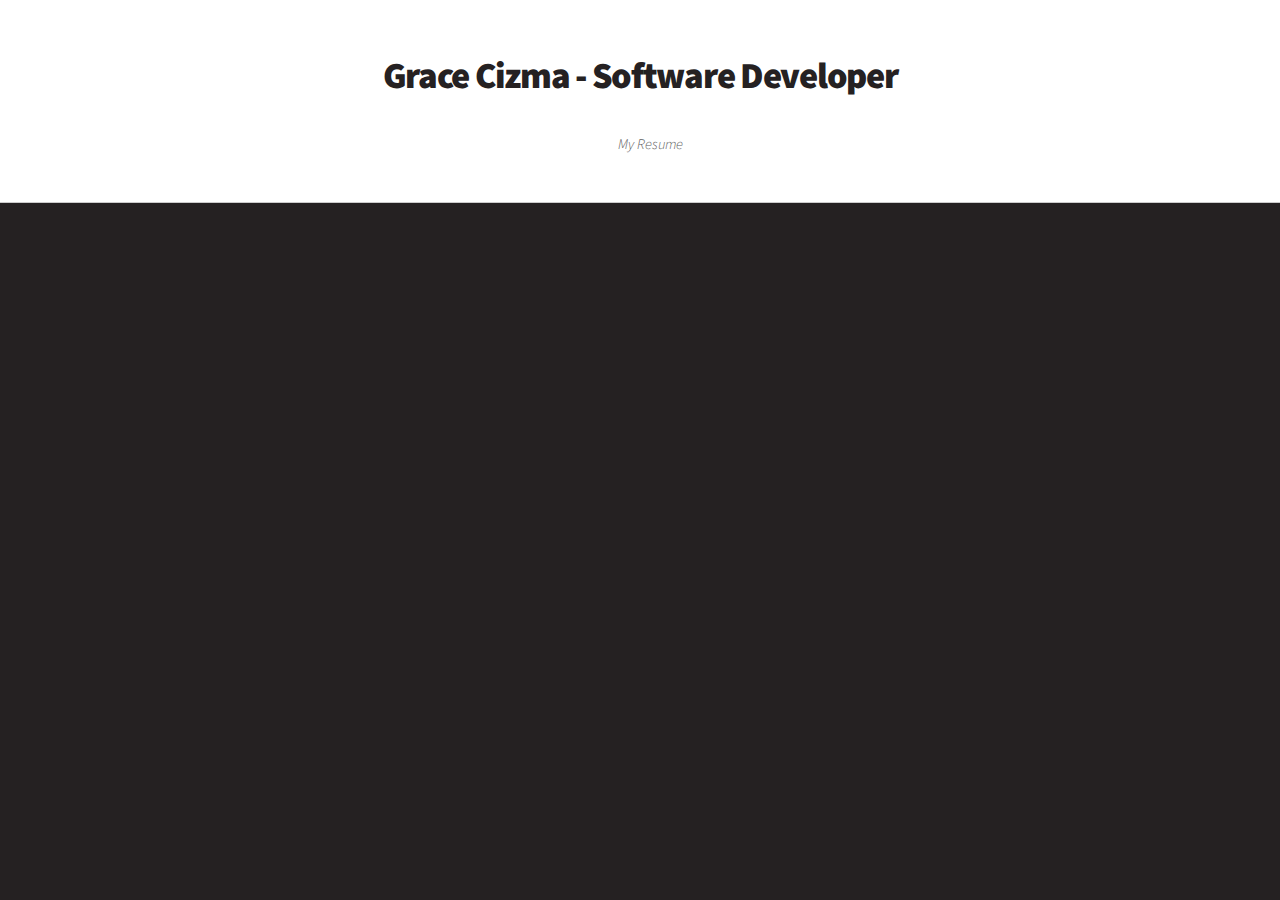
==== html/my-projects.html @ 5c489ffd "my projects page added" ====
<!DOCTYPE HTML>
<!--
	Dopetrope by HTML5 UP
	html5up.net | @ajlkn
	Free for personal and commercial use under the CCA 3.0 license (html5up.net/license)
-->
<html>

<head>
  <title>Grace Cizma</title>
  <meta charset="utf-8" />
  <meta name="viewport" content="width=device-width, initial-scale=1, user-scalable=no" />
  <link rel="stylesheet" href="/assets/css/main.css" />
</head>

<body class="left-sidebar is-preload">
  <div id="page-wrapper">

    <!-- Header -->
    <section id="header">

      <!-- Logo -->
      <h1><a href="index.html">Grace Cizma - Software Developer</a></h1>

      <!-- Nav -->
      <nav id="nav">
        <ul>
          <li><a href="/assets/Grace_Cizma_Resume.pdf">My Resume</a></li>
        </ul>
      </nav>

    </section>
---- assets/css/main.css ----
@import url("fontawesome-all.min.css");
@import url("https://fonts.googleapis.com/css?family=Source+Sans+Pro:300,400,700,900,300italic");

/*
	Dopetrope by HTML5 UP
	html5up.net | @ajlkn
	Free for personal and commercial use under the CCA 3.0 license (html5up.net/license)
*/

html,
body,
div,
span,
applet,
object,
iframe,
h1,
h2,
h3,
h4,
h5,
h6,
p,
blockquote,
pre,
a,
abbr,
acronym,
address,
big,
cite,
code,
del,
dfn,
em,
img,
ins,
kbd,
q,
s,
samp,
small,
strike,
strong,
sub,
sup,
tt,
var,
b,
u,
i,
center,
dl,
dt,
dd,
ol,
ul,
li,
fieldset,
form,
label,
legend,
table,
caption,
tbody,
tfoot,
thead,
tr,
th,
td,
article,
aside,
canvas,
details,
embed,
figure,
figcaption,
footer,
header,
hgroup,
menu,
nav,
output,
ruby,
section,
summary,
time,
mark,
audio,
video {
  margin: 0;
  padding: 0;
  border: 0;
  font-size: 100%;
  font: inherit;
  vertical-align: baseline;
}

article,
aside,
details,
figcaption,
figure,
footer,
header,
hgroup,
menu,
nav,
section {
  display: block;
}

body {
  line-height: 1;
}

ol,
ul {
  list-style: none;
}

blockquote,
q {
  quotes: none;
}

blockquote:before,
blockquote:after,
q:before,
q:after {
  content: '';
  content: none;
}

table {
  border-collapse: collapse;
  border-spacing: 0;
}

body {
  -webkit-text-size-adjust: none;
}

mark {
  background-color: transparent;
  color: inherit;
}

input::-moz-focus-inner {
  border: 0;
  padding: 0;
}

input,
select,
textarea {
  -moz-appearance: none;
  -webkit-appearance: none;
  -ms-appearance: none;
  appearance: none;
}

/* Basic */

html {
  box-sizing: border-box;
}

*,
*:before,
*:after {
  box-sizing: inherit;
}

body {
  background: #252122;
  background-image: url("images/bg02.png");
}

body.is-preload *,
body.is-preload *:before,
body.is-preload *:after {
  -moz-animation: none !important;
  -webkit-animation: none !important;
  -ms-animation: none !important;
  animation: none !important;
  -moz-transition: none !important;
  -webkit-transition: none !important;
  -ms-transition: none !important;
  transition: none !important;
}

body,
input,
textarea,
select {
  font-family: 'Source Sans Pro';
  font-weight: 300;
  color: #5d5d5d;
  font-size: 14pt;
  line-height: 1.75em;
}

strong,
b {
  color: #252122;
  font-weight: 400;
}

i,
em {
  font-style: italic;
}

sub {
  position: relative;
  top: 0.5em;
  font-size: 0.8em;
}

sup {
  position: relative;
  top: -0.5em;
  font-size: 0.8em;
}

blockquote {
  border-left: solid 0.75em #dddddd;
  padding: 1em 0 1em 1.5em;
  font-style: italic;
}

h1,
h2,
h3,
h4,
h5,
h6 {
  color: #252122;
  font-weight: 700;
}

h1 a,
h2 a,
h3 a,
h4 a,
h5 a,
h6 a {
  color: inherit;
  text-decoration: none;
}

h2 {
  font-size: 1.5em;
}

h3 {
  font-size: 1.35em;
}

a {
  color: #d52349;
  text-decoration: underline;
}

a:hover {
  text-decoration: none;
}

br.clear {
  clear: both;
}

hr {
  border: 0;
  border-top: solid 1px #dddddd;
  height: 1px;
  margin: 2em 0 2em 0;
}

p,
ul,
ol,
dl,
table {
  margin-bottom: 2em;
}

/* Container */

.container {
  margin: 0 auto;
  max-width: 100%;
  width: 70em;
}

@media screen and (max-width: 1680px) {

  .container {
    width: 70em;
  }

}

@media screen and (max-width: 1280px) {

  .container {
    width: calc(100% - 60px);
  }

}

@media screen and (max-width: 980px) {

  .container {
    width: calc(100% - 80px);
  }

}

@media screen and (max-width: 736px) {

  .container {
    width: calc(100% - 40px);
  }

}

/* Row */

.row {
  display: flex;
  flex-wrap: wrap;
  box-sizing: border-box;
  align-items: stretch;
}

.row>* {
  box-sizing: border-box;
}

.row.gtr-uniform>*> :last-child {
  margin-bottom: 0;
}

.row.aln-left {
  justify-content: flex-start;
}

.row.aln-center {
  justify-content: center;
}

.row.aln-right {
  justify-content: flex-end;
}

.row.aln-top {
  align-items: flex-start;
}

.row.aln-middle {
  align-items: center;
}

.row.aln-bottom {
  align-items: flex-end;
}

.row>.imp {
  order: -1;
}

.row>.col-1 {
  width: 8.33333%;
}

.row>.off-1 {
  margin-left: 8.33333%;
}

.row>.col-2 {
  width: 16.66667%;
}

.row>.off-2 {
  margin-left: 16.66667%;
}

.row>.col-3 {
  width: 25%;
}

.row>.off-3 {
  margin-left: 25%;
}

.row>.col-4 {
  width: 33.33333%;
}

.row>.off-4 {
  margin-left: 33.33333%;
}

.row>.col-5 {
  width: 41.66667%;
}

.row>.off-5 {
  margin-left: 41.66667%;
}

.row>.col-6 {
  width: 50%;
}

.row>.off-6 {
  margin-left: 50%;
}

.row>.col-7 {
  width: 58.33333%;
}

.row>.off-7 {
  margin-left: 58.33333%;
}

.row>.col-8 {
  width: 66.66667%;
}

.row>.off-8 {
  margin-left: 66.66667%;
}

.row>.col-9 {
  width: 75%;
}

.row>.off-9 {
  margin-left: 75%;
}

.row>.col-10 {
  width: 83.33333%;
}

.row>.off-10 {
  margin-left: 83.33333%;
}

.row>.col-11 {
  width: 91.66667%;
}

.row>.off-11 {
  margin-left: 91.66667%;
}

.row>.col-12 {
  width: 100%;
}

.row>.off-12 {
  margin-left: 100%;
}

.row.gtr-0 {
  margin-top: 0px;
  margin-left: 0px;
}

.row.gtr-0>* {
  padding: 0px 0 0 0px;
}

.row.gtr-0.gtr-uniform {
  margin-top: 0px;
}

.row.gtr-0.gtr-uniform>* {
  padding-top: 0px;
}

.row.gtr-25 {
  margin-top: -12.5px;
  margin-left: -12.5px;
}

.row.gtr-25>* {
  padding: 12.5px 0 0 12.5px;
}

.row.gtr-25.gtr-uniform {
  margin-top: -12.5px;
}

.row.gtr-25.gtr-uniform>* {
  padding-top: 12.5px;
}

.row.gtr-50 {
  margin-top: -25px;
  margin-left: -25px;
}

.row.gtr-50>* {
  padding: 25px 0 0 25px;
}

.row.gtr-50.gtr-uniform {
  margin-top: -25px;
}

.row.gtr-50.gtr-uniform>* {
  padding-top: 25px;
}

.row {
  margin-top: -50px;
  margin-left: -50px;
}

.row>* {
  padding: 50px 0 0 50px;
}

.row.gtr-uniform {
  margin-top: -50px;
}

.row.gtr-uniform>* {
  padding-top: 50px;
}

.row.gtr-150 {
  margin-top: -75px;
  margin-left: -75px;
}

.row.gtr-150>* {
  padding: 75px 0 0 75px;
}

.row.gtr-150.gtr-uniform {
  margin-top: -75px;
}

.row.gtr-150.gtr-uniform>* {
  padding-top: 75px;
}

.row.gtr-200 {
  margin-top: -100px;
  margin-left: -100px;
}

.row.gtr-200>* {
  padding: 100px 0 0 100px;
}

.row.gtr-200.gtr-uniform {
  margin-top: -100px;
}

.row.gtr-200.gtr-uniform>* {
  padding-top: 100px;
}

@media screen and (max-width: 1680px) {

  .row {
    display: flex;
    flex-wrap: wrap;
    box-sizing: border-box;
    align-items: stretch;
  }

  .row>* {
    box-sizing: border-box;
  }

  .row.gtr-uniform>*> :last-child {
    margin-bottom: 0;
  }

  .row.aln-left {
    justify-content: flex-start;
  }

  .row.aln-center {
    justify-content: center;
  }

  .row.aln-right {
    justify-content: flex-end;
  }

  .row.aln-top {
    align-items: flex-start;
  }

  .row.aln-middle {
    align-items: center;
  }

  .row.aln-bottom {
    align-items: flex-end;
  }

  .row>.imp-xlarge {
    order: -1;
  }

  .row>.col-1-xlarge {
    width: 8.33333%;
  }

  .row>.off-1-xlarge {
    margin-left: 8.33333%;
  }

  .row>.col-2-xlarge {
    width: 16.66667%;
  }

  .row>.off-2-xlarge {
    margin-left: 16.66667%;
  }

  .row>.col-3-xlarge {
    width: 25%;
  }

  .row>.off-3-xlarge {
    margin-left: 25%;
  }

  .row>.col-4-xlarge {
    width: 33.33333%;
  }

  .row>.off-4-xlarge {
    margin-left: 33.33333%;
  }

  .row>.col-5-xlarge {
    width: 41.66667%;
  }

  .row>.off-5-xlarge {
    margin-left: 41.66667%;
  }

  .row>.col-6-xlarge {
    width: 50%;
  }

  .row>.off-6-xlarge {
    margin-left: 50%;
  }

  .row>.col-7-xlarge {
    width: 58.33333%;
  }

  .row>.off-7-xlarge {
    margin-left: 58.33333%;
  }

  .row>.col-8-xlarge {
    width: 66.66667%;
  }

  .row>.off-8-xlarge {
    margin-left: 66.66667%;
  }

  .row>.col-9-xlarge {
    width: 75%;
  }

  .row>.off-9-xlarge {
    margin-left: 75%;
  }

  .row>.col-10-xlarge {
    width: 83.33333%;
  }

  .row>.off-10-xlarge {
    margin-left: 83.33333%;
  }

  .row>.col-11-xlarge {
    width: 91.66667%;
  }

  .row>.off-11-xlarge {
    margin-left: 91.66667%;
  }

  .row>.col-12-xlarge {
    width: 100%;
  }

  .row>.off-12-xlarge {
    margin-left: 100%;
  }

  .row.gtr-0 {
    margin-top: 0px;
    margin-left: 0px;
  }

  .row.gtr-0>* {
    padding: 0px 0 0 0px;
  }

  .row.gtr-0.gtr-uniform {
    margin-top: 0px;
  }

  .row.gtr-0.gtr-uniform>* {
    padding-top: 0px;
  }

  .row.gtr-25 {
    margin-top: -12.5px;
    margin-left: -12.5px;
  }

  .row.gtr-25>* {
    padding: 12.5px 0 0 12.5px;
  }

  .row.gtr-25.gtr-uniform {
    margin-top: -12.5px;
  }

  .row.gtr-25.gtr-uniform>* {
    padding-top: 12.5px;
  }

  .row.gtr-50 {
    margin-top: -25px;
    margin-left: -25px;
  }

  .row.gtr-50>* {
    padding: 25px 0 0 25px;
  }

  .row.gtr-50.gtr-uniform {
    margin-top: -25px;
  }

  .row.gtr-50.gtr-uniform>* {
    padding-top: 25px;
  }

  .row {
    margin-top: -50px;
    margin-left: -50px;
  }

  .row>* {
    padding: 50px 0 0 50px;
  }

  .row.gtr-uniform {
    margin-top: -50px;
  }

  .row.gtr-uniform>* {
    padding-top: 50px;
  }

  .row.gtr-150 {
    margin-top: -75px;
    margin-left: -75px;
  }

  .row.gtr-150>* {
    padding: 75px 0 0 75px;
  }

  .row.gtr-150.gtr-uniform {
    margin-top: -75px;
  }

  .row.gtr-150.gtr-uniform>* {
    padding-top: 75px;
  }

  .row.gtr-200 {
    margin-top: -100px;
    margin-left: -100px;
  }

  .row.gtr-200>* {
    padding: 100px 0 0 100px;
  }

  .row.gtr-200.gtr-uniform {
    margin-top: -100px;
  }

  .row.gtr-200.gtr-uniform>* {
    padding-top: 100px;
  }

}

@media screen and (max-width: 1280px) {

  .row {
    display: flex;
    flex-wrap: wrap;
    box-sizing: border-box;
    align-items: stretch;
  }

  .row>* {
    box-sizing: border-box;
  }

  .row.gtr-uniform>*> :last-child {
    margin-bottom: 0;
  }

  .row.aln-left {
    justify-content: flex-start;
  }

  .row.aln-center {
    justify-content: center;
  }

  .row.aln-right {
    justify-content: flex-end;
  }

  .row.aln-top {
    align-items: flex-start;
  }

  .row.aln-middle {
    align-items: center;
  }

  .row.aln-bottom {
    align-items: flex-end;
  }

  .row>.imp-large {
    order: -1;
  }

  .row>.col-1-large {
    width: 8.33333%;
  }

  .row>.off-1-large {
    margin-left: 8.33333%;
  }

  .row>.col-2-large {
    width: 16.66667%;
  }

  .row>.off-2-large {
    margin-left: 16.66667%;
  }

  .row>.col-3-large {
    width: 25%;
  }

  .row>.off-3-large {
    margin-left: 25%;
  }

  .row>.col-4-large {
    width: 33.33333%;
  }

  .row>.off-4-large {
    margin-left: 33.33333%;
  }

  .row>.col-5-large {
    width: 41.66667%;
  }

  .row>.off-5-large {
    margin-left: 41.66667%;
  }

  .row>.col-6-large {
    width: 50%;
  }

  .row>.off-6-large {
    margin-left: 50%;
  }

  .row>.col-7-large {
    width: 58.33333%;
  }

  .row>.off-7-large {
    margin-left: 58.33333%;
  }

  .row>.col-8-large {
    width: 66.66667%;
  }

  .row>.off-8-large {
    margin-left: 66.66667%;
  }

  .row>.col-9-large {
    width: 75%;
  }

  .row>.off-9-large {
    margin-left: 75%;
  }

  .row>.col-10-large {
    width: 83.33333%;
  }

  .row>.off-10-large {
    margin-left: 83.33333%;
  }

  .row>.col-11-large {
    width: 91.66667%;
  }

  .row>.off-11-large {
    margin-left: 91.66667%;
  }

  .row>.col-12-large {
    width: 100%;
  }

  .row>.off-12-large {
    margin-left: 100%;
  }

  .row.gtr-0 {
    margin-top: 0px;
    margin-left: 0px;
  }

  .row.gtr-0>* {
    padding: 0px 0 0 0px;
  }

  .row.gtr-0.gtr-uniform {
    margin-top: 0px;
  }

  .row.gtr-0.gtr-uniform>* {
    padding-top: 0px;
  }

  .row.gtr-25 {
    margin-top: -7.5px;
    margin-left: -7.5px;
  }

  .row.gtr-25>* {
    padding: 7.5px 0 0 7.5px;
  }

  .row.gtr-25.gtr-uniform {
    margin-top: -7.5px;
  }

  .row.gtr-25.gtr-uniform>* {
    padding-top: 7.5px;
  }

  .row.gtr-50 {
    margin-top: -15px;
    margin-left: -15px;
  }

  .row.gtr-50>* {
    padding: 15px 0 0 15px;
  }

  .row.gtr-50.gtr-uniform {
    margin-top: -15px;
  }

  .row.gtr-50.gtr-uniform>* {
    padding-top: 15px;
  }

  .row {
    margin-top: -30px;
    margin-left: -30px;
  }

  .row>* {
    padding: 30px 0 0 30px;
  }

  .row.gtr-uniform {
    margin-top: -30px;
  }

  .row.gtr-uniform>* {
    padding-top: 30px;
  }

  .row.gtr-150 {
    margin-top: -45px;
    margin-left: -45px;
  }

  .row.gtr-150>* {
    padding: 45px 0 0 45px;
  }

  .row.gtr-150.gtr-uniform {
    margin-top: -45px;
  }

  .row.gtr-150.gtr-uniform>* {
    padding-top: 45px;
  }

  .row.gtr-200 {
    margin-top: -60px;
    margin-left: -60px;
  }

  .row.gtr-200>* {
    padding: 60px 0 0 60px;
  }

  .row.gtr-200.gtr-uniform {
    margin-top: -60px;
  }

  .row.gtr-200.gtr-uniform>* {
    padding-top: 60px;
  }

}

@media screen and (max-width: 980px) {

  .row {
    display: flex;
    flex-wrap: wrap;
    box-sizing: border-box;
    align-items: stretch;
  }

  .row>* {
    box-sizing: border-box;
  }

  .row.gtr-uniform>*> :last-child {
    margin-bottom: 0;
  }

  .row.aln-left {
    justify-content: flex-start;
  }

  .row.aln-center {
    justify-content: center;
  }

  .row.aln-right {
    justify-content: flex-end;
  }

  .row.aln-top {
    align-items: flex-start;
  }

  .row.aln-middle {
    align-items: center;
  }

  .row.aln-bottom {
    align-items: flex-end;
  }

  .row>.imp-medium {
    order: -1;
  }

  .row>.col-1-medium {
    width: 8.33333%;
  }

  .row>.off-1-medium {
    margin-left: 8.33333%;
  }

  .row>.col-2-medium {
    width: 16.66667%;
  }

  .row>.off-2-medium {
    margin-left: 16.66667%;
  }

  .row>.col-3-medium {
    width: 25%;
  }

  .row>.off-3-medium {
    margin-left: 25%;
  }

  .row>.col-4-medium {
    width: 33.33333%;
  }

  .row>.off-4-medium {
    margin-left: 33.33333%;
  }

  .row>.col-5-medium {
    width: 41.66667%;
  }

  .row>.off-5-medium {
    margin-left: 41.66667%;
  }

  .row>.col-6-medium {
    width: 50%;
  }

  .row>.off-6-medium {
    margin-left: 50%;
  }

  .row>.col-7-medium {
    width: 58.33333%;
  }

  .row>.off-7-medium {
    margin-left: 58.33333%;
  }

  .row>.col-8-medium {
    width: 66.66667%;
  }

  .row>.off-8-medium {
    margin-left: 66.66667%;
  }

  .row>.col-9-medium {
    width: 75%;
  }

  .row>.off-9-medium {
    margin-left: 75%;
  }

  .row>.col-10-medium {
    width: 83.33333%;
  }

  .row>.off-10-medium {
    margin-left: 83.33333%;
  }

  .row>.col-11-medium {
    width: 91.66667%;
  }

  .row>.off-11-medium {
    margin-left: 91.66667%;
  }

  .row>.col-12-medium {
    width: 100%;
  }

  .row>.off-12-medium {
    margin-left: 100%;
  }

  .row.gtr-0 {
    margin-top: 0px;
    margin-left: 0px;
  }

  .row.gtr-0>* {
    padding: 0px 0 0 0px;
  }

  .row.gtr-0.gtr-uniform {
    margin-top: 0px;
  }

  .row.gtr-0.gtr-uniform>* {
    padding-top: 0px;
  }

  .row.gtr-25 {
    margin-top: -10px;
    margin-left: -10px;
  }

  .row.gtr-25>* {
    padding: 10px 0 0 10px;
  }

  .row.gtr-25.gtr-uniform {
    margin-top: -10px;
  }

  .row.gtr-25.gtr-uniform>* {
    padding-top: 10px;
  }

  .row.gtr-50 {
    margin-top: -20px;
    margin-left: -20px;
  }

  .row.gtr-50>* {
    padding: 20px 0 0 20px;
  }

  .row.gtr-50.gtr-uniform {
    margin-top: -20px;
  }

  .row.gtr-50.gtr-uniform>* {
    padding-top: 20px;
  }

  .row {
    margin-top: -40px;
    margin-left: -40px;
  }

  .row>* {
    padding: 40px 0 0 40px;
  }

  .row.gtr-uniform {
    margin-top: -40px;
  }

  .row.gtr-uniform>* {
    padding-top: 40px;
  }

  .row.gtr-150 {
    margin-top: -60px;
    margin-left: -60px;
  }

  .row.gtr-150>* {
    padding: 60px 0 0 60px;
  }

  .row.gtr-150.gtr-uniform {
    margin-top: -60px;
  }

  .row.gtr-150.gtr-uniform>* {
    padding-top: 60px;
  }

  .row.gtr-200 {
    margin-top: -80px;
    margin-left: -80px;
  }

  .row.gtr-200>* {
    padding: 80px 0 0 80px;
  }

  .row.gtr-200.gtr-uniform {
    margin-top: -80px;
  }

  .row.gtr-200.gtr-uniform>* {
    padding-top: 80px;
  }

}

@media screen and (max-width: 736px) {

  .row {
    display: flex;
    flex-wrap: wrap;
    box-sizing: border-box;
    align-items: stretch;
  }

  .row>* {
    box-sizing: border-box;
  }

  .row.gtr-uniform>*> :last-child {
    margin-bottom: 0;
  }

  .row.aln-left {
    justify-content: flex-start;
  }

  .row.aln-center {
    justify-content: center;
  }

  .row.aln-right {
    justify-content: flex-end;
  }

  .row.aln-top {
    align-items: flex-start;
  }

  .row.aln-middle {
    align-items: center;
  }

  .row.aln-bottom {
    align-items: flex-end;
  }

  .row>.imp-small {
    order: -1;
  }

  .row>.col-1-small {
    width: 8.33333%;
  }

  .row>.off-1-small {
    margin-left: 8.33333%;
  }

  .row>.col-2-small {
    width: 16.66667%;
  }

  .row>.off-2-small {
    margin-left: 16.66667%;
  }

  .row>.col-3-small {
    width: 25%;
  }

  .row>.off-3-small {
    margin-left: 25%;
  }

  .row>.col-4-small {
    width: 33.33333%;
  }

  .row>.off-4-small {
    margin-left: 33.33333%;
  }

  .row>.col-5-small {
    width: 41.66667%;
  }

  .row>.off-5-small {
    margin-left: 41.66667%;
  }

  .row>.col-6-small {
    width: 50%;
  }

  .row>.off-6-small {
    margin-left: 50%;
  }

  .row>.col-7-small {
    width: 58.33333%;
  }

  .row>.off-7-small {
    margin-left: 58.33333%;
  }

  .row>.col-8-small {
    width: 66.66667%;
  }

  .row>.off-8-small {
    margin-left: 66.66667%;
  }

  .row>.col-9-small {
    width: 75%;
  }

  .row>.off-9-small {
    margin-left: 75%;
  }

  .row>.col-10-small {
    width: 83.33333%;
  }

  .row>.off-10-small {
    margin-left: 83.33333%;
  }

  .row>.col-11-small {
    width: 91.66667%;
  }

  .row>.off-11-small {
    margin-left: 91.66667%;
  }

  .row>.col-12-small {
    width: 100%;
  }

  .row>.off-12-small {
    margin-left: 100%;
  }

  .row.gtr-0 {
    margin-top: 0px;
    margin-left: 0px;
  }

  .row.gtr-0>* {
    padding: 0px 0 0 0px;
  }

  .row.gtr-0.gtr-uniform {
    margin-top: 0px;
  }

  .row.gtr-0.gtr-uniform>* {
    padding-top: 0px;
  }

  .row.gtr-25 {
    margin-top: -5px;
    margin-left: -5px;
  }

  .row.gtr-25>* {
    padding: 5px 0 0 5px;
  }

  .row.gtr-25.gtr-uniform {
    margin-top: -5px;
  }

  .row.gtr-25.gtr-uniform>* {
    padding-top: 5px;
  }

  .row.gtr-50 {
    margin-top: -10px;
    margin-left: -10px;
  }

  .row.gtr-50>* {
    padding: 10px 0 0 10px;
  }

  .row.gtr-50.gtr-uniform {
    margin-top: -10px;
  }

  .row.gtr-50.gtr-uniform>* {
    padding-top: 10px;
  }

  .row {
    margin-top: -20px;
    margin-left: -20px;
  }

  .row>* {
    padding: 20px 0 0 20px;
  }

  .row.gtr-uniform {
    margin-top: -20px;
  }

  .row.gtr-uniform>* {
    padding-top: 20px;
  }

  .row.gtr-150 {
    margin-top: -30px;
    margin-left: -30px;
  }

  .row.gtr-150>* {
    padding: 30px 0 0 30px;
  }

  .row.gtr-150.gtr-uniform {
    margin-top: -30px;
  }

  .row.gtr-150.gtr-uniform>* {
    padding-top: 30px;
  }

  .row.gtr-200 {
    margin-top: -40px;
    margin-left: -40px;
  }

  .row.gtr-200>* {
    padding: 40px 0 0 40px;
  }

  .row.gtr-200.gtr-uniform {
    margin-top: -40px;
  }

  .row.gtr-200.gtr-uniform>* {
    padding-top: 40px;
  }

}

/* Form */

form label {
  display: block;
  color: #252122;
  font-weight: 400;
  margin: 0 0 0.5em 0;
}

form input[type=text],
form input[type=email],
form input[type=password],
form select,
form textarea {
  -webkit-appearance: none;
  display: block;
  border: 0;
  padding: 0.75em 1em;
  font-size: 1em;
  border-radius: 5px;
  border: solid 1px #dddddd;
  background: #fff;
  width: 100%;
}

form input[type=text]:focus,
form input[type=email]:focus,
form input[type=password]:focus,
form select:focus,
form textarea:focus {
  box-shadow: inset 0px 0px 1px 1px #43bff0;
}

form textarea {
  height: 15em;
}

form ::-webkit-input-placeholder {
  color: #555 !important;
}

form :-moz-placeholder {
  color: #555 !important;
}

form ::-moz-placeholder {
  color: #555 !important;
}

form :-ms-input-placeholder {
  color: #555 !important;
}

form ::-moz-focus-inner {
  border: 0;
}

/* Tables */

table {
  width: 100%;
}

table tr {
  border-top: solid 1px #dddddd;
}

table tr:first-child {
  border-top: 0;
}

table td {
  padding: 0.5em 1em 0.5em 1em;
}

table th {
  text-align: left;
  padding: 0.5em 1em 0.5em 1em;
  font-weight: 700;
  margin: 0 0 1em 0;
}

table thead {
  border-bottom: solid 2px #dddddd;
}

/* Section/Article */

section,
article {
  margin-bottom: 2.5em;
}

section> :last-child,
section:last-child,
article> :last-child,
article:last-child {
  margin-bottom: 0;
}

header {
  margin: 0 0 1.5em 0;
}

header>p {
  display: block;
  font-style: italic;
  margin: 0.5em 0 0 0;
  padding-bottom: 0.5em;
}

header.major {
  position: relative;
  text-align: center;
  border-top: solid 1px #ccc;
  top: 1em;
  margin: 0 0 3em 0;
}

header.major h2 {
  background: #fff;
  position: relative;
  top: -0.65em;
  display: inline;
  margin: 0;
  padding: 0 1em 0 1em;
}

footer {
  margin: 2.25em 0 0 0;
}

/* Box */

.box {
  background: #ffffff;
  border-bottom: solid 1px #ccc;
  padding: 2.75em 1.75em 2.75em 1.75em;
}

.box .image.featured {
  position: relative;
  width: auto;
  left: 1.75em;
  top: 1.75em;
  margin: -4.5em 0 4.25em -3.5em;
}

.box.post header {
  padding-top: 1em;
  margin: 0 0 2em 0;
}

.box.post h2 {
  font-size: 2.5em;
  letter-spacing: -0.015em;
}

.box.post header>p {
  margin-top: 1.25em;
  font-size: 1.25em;
}

.box footer ul.actions {
  margin-bottom: 0;
}

/* Button */

input[type="button"],
input[type="submit"],
input[type="reset"],
button,
.button {
  -webkit-appearance: none;
  display: inline-block;
  text-decoration: none;
  cursor: pointer;
  border: 0;
  border-radius: 5px;
  background: #d52349;
  color: #fff !important;
  font-weight: 700;
  outline: 0;
  font-size: 1.1em;
  padding: 0.65em 1.5em 0.65em 1.5em;
  text-align: center;
  -moz-transition: background-color .25s ease-in-out;
  -webkit-transition: background-color .25s ease-in-out;
  -ms-transition: background-color .25s ease-in-out;
  transition: background-color .25s ease-in-out;
}

input[type="button"]:hover,
input[type="submit"]:hover,
input[type="reset"]:hover,
button:hover,
.button:hover {
  background: #e53359;
}

input[type="button"]:active,
input[type="submit"]:active,
input[type="reset"]:active,
button:active,
.button:active {
  background: #c51349;
}

input[type="button"].alt,
input[type="submit"].alt,
input[type="reset"].alt,
button.alt,
.button.alt {
  background: #252122;
}

input[type="button"].alt:hover,
input[type="submit"].alt:hover,
input[type="reset"].alt:hover,
button.alt:hover,
.button.alt:hover {
  background: #353132;
}

input[type="button"].alt:active,
input[type="submit"].alt:active,
input[type="reset"].alt:active,
button.alt:active,
.button.alt:active {
  background: #151112;
}

input[type="button"].icon:before,
input[type="submit"].icon:before,
input[type="reset"].icon:before,
button.icon:before,
.button.icon:before {
  opacity: 0.35;
  position: relative;
  top: 0.05em;
  margin-right: 0.75em;
}

input[type="button"].large,
input[type="submit"].large,
input[type="reset"].large,
button.large,
.button.large {
  font-size: 1.5em;
  padding: 0.75em 1.5em 0.75em 1.5em;
}

/* Image */

.image {
  display: inline-block;
  outline: 0;
}

.image img {
  display: block;
  width: 100%;
}

.image.centered {
  display: block;
  margin: 0 0 2em 0;
}

.image.centered img {
  margin: 0 auto;
  width: auto;
}

.image.featured {
  display: block;
  width: 100%;
  margin: 0 0 2em 0;
}

.image.left {
  float: left;
  margin: 0 2em 2em 0;
}

/* List */

ul {
  list-style: disc;
  padding-left: 1em;
}

ul li {
  padding-left: 0.5em;
}

ol {
  list-style: decimal;
  padding-left: 1.25em;
}

ol li {
  padding-left: 0.25em;
}

/* Actions */

ul.actions {
  list-style: none;
  padding-left: 0;
}

ul.actions li {
  display: inline-block;
  margin-left: 1em;
  padding-left: 0;
}

ul.actions li:first-child {
  margin-left: 0;
}

/* Links */

ul.links {
  list-style: none;
  padding-left: 0;
}

ul.links li {
  display: inline-block;
  border-left: solid 1px rgba(255, 255, 255, 0.05);
  padding: 0 0 0 1em;
  margin: 0 0 0 1em;
}

ul.links li:first-child {
  border-left: 0;
  padding-left: 0;
  margin-left: 0;
}

/* Contact */

ul.contact {
  list-style: none;
  padding-left: 0;
}

ul.contact li {
  position: relative;
  border-top: solid 1px #ddd;
  padding: 1.3em 0 1.3em 7em;
}

ul.contact li h3 {
  position: absolute;
  left: 0;
  top: 1.3em;
  font-size: 1.1em;
}

ul.contact li p {
  margin: 0;
}

ul.contact li:first-child {
  padding-top: 0;
  border-top: 0;
}

ul.contact li:first-child h3 {
  top: 0;
}

/* Dates */

ul.dates {
  list-style: none;
  padding-left: 0;
}

ul.dates li {
  position: relative;
  border-top: solid 1px #ddd;
  padding: 1.3em 0 1.3em 6.75em;
}

ul.dates .date {
  display: block;
  position: absolute;
  left: 0;
  top: 1.3em;
  background-color: #d52349;
  height: 3.5em;
  text-align: center;
  color: #fff;
  line-height: 1em;
  border-top-left-radius: 5px;
  border-bottom-left-radius: 5px;
  padding: 0.5em 0.75em 0 1em;
}

ul.dates .date:after {
  content: '';
  position: absolute;
  bottom: 0;
  right: -1.2em;
  border-left: solid 1.25em #d52349;
  border-top: solid 1.8em transparent;
  border-bottom: solid 1.8em transparent;
}

ul.dates .date strong {
  display: block;
  font-size: 1.75em;
  padding-top: 0.15em;
}

ul.dates h3 {
  font-size: 1.1em;
}

ul.dates p {
  margin: 0;
}

ul.dates li:first-child {
  border-top: 0;
  padding-top: 0;
}

ul.dates li:first-child .date {
  top: 0;
}

/* Divided */

ul.divided {
  list-style: none;
  padding-left: 0;
}

ul.divided li {
  border-top: solid 1px #ddd;
  padding: 1em 0 1em 0;
}

ul.divided li:first-child {
  border-top: 0;
  padding-top: 0;
}

/* Social */

ul.social {
  list-style: none;
  padding-left: 0;
  overflow: hidden;
  cursor: default;
  margin: 0 0 3.25em 0;
}

ul.social li {
  display: inline-block;
  padding-left: 0;
  margin-left: 0.75em;
}

ul.social li:first-child {
  margin-left: 0;
}

ul.social li a {
  display: inline-block;
  width: 3em;
  height: 3em;
  text-align: center;
  border-radius: 5px;
  background: #888;
  -moz-transition: background-color .25s ease-in-out;
  -webkit-transition: background-color .25s ease-in-out;
  -ms-transition: background-color .25s ease-in-out;
  transition: background-color .25s ease-in-out;
}

ul.social li a:before {
  color: #fff;
  font-size: 2em;
  line-height: 1.5em;
}

ul.social li a.fa-facebook {
  background: #3c5a98;
}

ul.social li a.fa-facebook:hover {
  background: #4c6aa8;
}

ul.social li a.fa-twitter {
  background: #2daae4;
}

ul.social li a.fa-twitter:hover {
  background: #3dbaf4;
}

ul.social li a.fa-dribbble {
  background: #c4376b;
}

ul.social li a.fa-dribbble:hover {
  background: #d4477b;
}

ul.social li a.fa-linkedin {
  background: #006599;
}

ul.social li a.fa-linkedin:hover {
  background: #1075a9;
}

ul.social li a.fa-tumblr {
  background: #2b4661;
}

ul.social li a.fa-tumblr:hover {
  background: #3b5671;
}

ul.social li a.fa-google-plus {
  background: #da2713;
}

ul.social li a.fa-google-plus:hover {
  background: #ea3723;
}

/* Icons */

.icon {
  text-decoration: none;
  position: relative;
  text-decoration: none;
}

.icon:before {
  -moz-osx-font-smoothing: grayscale;
  -webkit-font-smoothing: antialiased;
  display: inline-block;
  font-style: normal;
  font-variant: normal;
  text-rendering: auto;
  line-height: 1;
  text-transform: none !important;
  font-family: 'Font Awesome 5 Free';
  font-weight: 400;
}

.icon.solid:before {
  font-weight: 900;
}

.icon.brands:before {
  font-family: 'Font Awesome 5 Brands';
}

.icon:before {
  line-height: inherit;
}

.icon>.label {
  display: none;
}

.icon.featured {
  position: relative;
  display: inline-block;
  background-color: #d52349;
  width: 9em;
  padding: 1.75em 0 0.75em 0;
  border-top-left-radius: 5px;
  border-top-right-radius: 5px;
  margin: 0 0 4.5em 0;
  cursor: default;
}

.icon.featured:before {
  font-size: 4.5em;
  line-height: 1em;
  color: #fff;
}

.icon.featured:after {
  content: '';
  position: absolute;
  bottom: -1.95em;
  left: 0;
  border-top: solid 2em #d52349;
  border-left: solid 4.5em transparent;
  border-right: solid 4.5em transparent;
}

.icon.featured.alt {
  background-color: #252122;
}

.icon.featured.alt:after {
  border-top-color: #252122;
}

.icon.featured.alt2 {
  background-color: #827a7c;
}

.icon.featured.alt2:after {
  border-top-color: #827a7c;
}

/* Page Wrapper */

#page-wrapper>section {
  margin-bottom: 0;
}

/* Header */

#header {
  position: relative;
  background: #ffffff;
  border-bottom: solid 1px #ccc;
  padding: 5em 0 4em 0;
  text-align: center;
}

#header h1 {
  color: #252122;
  font-weight: 900;
  font-size: 2.5em;
  letter-spacing: -0.035em;
  line-height: 1;
}

/* Nav */

#nav {
  margin: 2.5em 0 0 0;
}

#nav>ul {
  margin: 0;
}

#nav>ul>li {
  display: inline-block;
  font-style: italic;
  margin: 0 0.35em 0 0.35em;
}

#nav>ul>li>ul {
  display: none;
}

#nav>ul>li>a {
  border-radius: 5px;
  color: #5d5d5d;
  text-decoration: none;
  padding: 0.6em 1.2em 0.6em 1.2em;
  -moz-transition: background-color .25s ease-in-out;
  -webkit-transition: background-color .25s ease-in-out;
  -ms-transition: background-color .25s ease-in-out;
  transition: background-color .25s ease-in-out;
  outline: 0;
}

#nav>ul>li:hover>a,
#nav>ul>li.active>a {
  background: #f3f3f3;
}

#nav>ul>li.current>a {
  background: #d52349;
  color: #fff !important;
  font-weight: 700;
}

.dropotron {
  border-radius: 5px;
  background-color: #252122;
  background-color: rgba(34, 30, 31, 0.98);
  padding: 1.25em 1.5em 1.25em 1.5em;
  font-style: italic;
  min-width: 13em;
  box-shadow: 0px 8px 15px 0px rgba(0, 0, 0, 0.5);
  text-align: left;
  margin-top: -1.25em;
  margin-left: -1px;
  list-style: none;
}

.dropotron a,
.dropotron span {
  color: #aaa;
  text-decoration: none;
  -moz-transition: color .25s ease-in-out;
  -webkit-transition: color .25s ease-in-out;
  -ms-transition: color .25s ease-in-out;
  transition: color .25s ease-in-out;
}

.dropotron li {
  padding: 0.25em 0 0.25em 0;
}

.dropotron li:hover>a,
.dropotron li:hover>span {
  color: #fff;
}

.dropotron.level-0 {
  margin-top: 2em;
}

.dropotron.level-0:before {
  content: '';
  display: block;
  position: absolute;
  left: 50%;
  margin-left: -10px;
  top: -9px;
  border-left: solid 10px transparent;
  border-right: solid 10px transparent;
  border-bottom: solid 10px #252122;
  border-bottom-color: rgba(34, 30, 31, 0.98);
}

/* Banner */

#banner {
  background: #CCE8F4 url("../../images/pic01.jpg");
  background-position: center center;
  background-size: auto 100%;
  background-repeat: no-repeat;
  text-align: center;
  position: relative;
  padding: 8em 0;
  margin: 4em 0 0 0;
}

#banner header {
  background-color: rgba(34, 30, 31, 0.98);
  display: inline-block;
  padding: 2.5em 5em;
  border-radius: 5px;
}

#banner header h2 {
  color: #fff;
  font-weight: 700;
  font-size: 2.5em;
  margin: 0 0 0.65em 0;
}

#banner header p {
  color: #d52349;
  padding: 0;
  font-style: normal;
  margin: 0;
  font-size: 1.5em;
}

/* Intro */

#intro {
  text-align: center;
  overflow: hidden;
}

#intro section {
  margin: 3em 0;
  padding: 2.5em 0;
}

#intro h2 {
  font-size: 1.75em;
}

#intro p {
  margin: 0;
}

#intro .middle {
  position: relative;
  z-index: 1;
}

#intro .middle:before {
  content: '';
  width: 32px;
  height: 100%;
  position: absolute;
  left: -24px;
  top: 0;
  display: block;
  z-index: -1;
  box-shadow: 32px 0 0 0 #fff, 0 -32px 0 0 #fff, 0 32px 0 0 #fff, 32px 32px 0 0 #fff, 32px -32px 0 0 #fff, 0 0 32px 0 rgba(0, 0, 0, 0.15);
}

#intro .middle:after {
  content: '';
  width: 32px;
  height: 100%;
  position: absolute;
  right: -24px;
  top: 0;
  display: block;
  z-index: -1;
  box-shadow: -32px 0 0 0 #fff, 0 -32px 0 0 #fff, 0 32px 0 0 #fff, -32px 32px 0 0 #fff, -32px -32px 0 0 #fff, 0 0 32px 0 rgba(0, 0, 0, 0.15);
}

#intro .button {
  min-width: 12em;
}

#intro footer {
  margin: 0;
}

/* Main */

#main {
  position: relative;
  background: #f7f7f7 url("images/bg02.png");
  padding: 4em 0 4em 0;
}

#main:before {
  content: '';
  position: absolute;
  top: 0;
  left: 0;
  width: 100%;
  background: url("images/bg01.png");
  background-size: 100% 100%;
  z-index: 0;
  opacity: 0.1;
}

#main .major h2 {
  background: #f7f7f7 url("images/bg02.png");
}

/* Footer */

#footer {
  position: relative;
  color: #858484;
  padding: 4em 0;
}

#footer:before {
  content: '';
  position: absolute;
  top: 0;
  left: 0;
  width: 100%;
  background: url("images/bg01.png");
  background-size: 100% 100%;
  z-index: 0;
  opacity: 0.5;
}

#footer a {
  color: #c5c4c4;
}

#footer h2,
#footer h3,
#footer h4,
#footer h5,
#footer h6,
#footer strong,
#footer b {
  color: #fff;
}

#footer h2 a,
#footer h3 a,
#footer h4 a,
#footer h5 a,
#footer h6 a,
#footer strong a,
#footer b a {
  color: inherit;
}

#footer ul.contact li,
#footer ul.dates li,
#footer ul.divided li {
  border-top-color: #353434;
  border-top-color: rgba(255, 255, 255, 0.05);
}

#footer header {
  margin: 0 0 3em 0;
}

#footer header h2 {
  font-size: 1.75em;
}

/* Copyright */

#copyright {
  text-align: center;
  margin: 3em 0 2em 0;
}

#copyright ul.links {
  display: inline-block;
  background: #2C2929;
  background: rgba(255, 255, 255, 0.05);
  border-radius: 5px;
  margin: 0;
  padding: 0.85em 2.25em 0.85em 2.25em;
}

/* XLarge */

@media screen and (max-width: 1680px) {

  /* Basic */

  body,
  input,
  textarea,
  select {
    font-size: 12pt;
  }

}

/* Large */

@media screen and (max-width: 1280px) {

  /* Basic */

  body,
  input,
  textarea,
  select {
    font-size: 11pt;
  }

  /* Section/Article */

  header.major {
    margin: 0.75em 0 2.5em 0;
  }

  header.major h2 {
    padding: 0 1em 0 1em;
  }

  /* Social */

  ul.social li {
    margin: 0 0 0.25em 0.75em;
  }

  /* Header */

  #header {
    padding: 4em 0 3em 0;
  }

  /* Banner */

  #banner {
    padding: 6em 0;
    margin: 3em 0 0 0;
  }

  /* Intro */

  #intro {
    padding: 0;
  }

  #intro section {
    padding: 1em 2em;
  }

  #intro .middle:before {
    left: -12px;
  }

  #intro .middle:after {
    right: -12px;
  }

  /* Main */

  #main {
    padding: 30px 0;
  }

  /* Footer */

  #footer {
    padding: 3em 0;
  }

  #footer:before {
    height: 2.5em;
  }

  #footer header {
    margin: 0 0 1.5em 0;
  }

  #footer header h2 {
    font-size: 1.25em;
  }

  /* Copyright */

  #copyright {
    margin: 0;
  }

}

/* Medium */

#navPanel,
#titleBar {
  display: none;
}

@media screen and (max-width: 980px) {

  /* Basic */

  html,
  body {
    overflow-x: hidden;
  }

  /* Box */

  .box footer ul.actions li {
    margin: 1em 0 0 0;
    display: block;
  }

  .box footer ul.actions li .button {
    width: 100%;
  }

  .box footer ul.actions li:first-child {
    margin-top: 0;
  }

  /* Header */

  #header {
    padding: 3.5em 0 3em 0;
  }

  /* Nav */

  #nav {
    display: none;
  }

  /* Intro */

  #intro {
    padding: 3em 0 0 0;
  }

  #intro section {
    position: relative;
    border-top: solid 1px #dfdfdf;
    margin: 0;
    padding: 40px 0 0 0;
  }

  #intro section.first {
    border-top: 0;
    padding-top: 0;
  }

  #intro section p {
    margin: 0;
  }

  #intro .middle:before,
  #intro .middle:after {
    display: none;
  }

  #intro footer {
    padding: 3em 0 0 0;
  }

  #intro footer ul.actions {
    margin-bottom: 0;
  }

  /* Main */

  #main {
    padding: 40px 0;
  }

  /* Copyright */

  #copyright ul.links {
    display: block;
  }

  /* Nav */

  #page-wrapper {
    -moz-backface-visibility: hidden;
    -webkit-backface-visibility: hidden;
    -ms-backface-visibility: hidden;
    backface-visibility: hidden;
    -moz-transition: -moz-transform 0.5s ease;
    -webkit-transition: -webkit-transform 0.5s ease;
    -ms-transition: -ms-transform 0.5s ease;
    transition: transform 0.5s ease;
    padding-bottom: 1px;
  }

  #titleBar {
    -moz-backface-visibility: hidden;
    -webkit-backface-visibility: hidden;
    -ms-backface-visibility: hidden;
    backface-visibility: hidden;
    -moz-transition: -moz-transform 0.5s ease;
    -webkit-transition: -webkit-transform 0.5s ease;
    -ms-transition: -ms-transform 0.5s ease;
    transition: transform 0.5s ease;
    display: block;
    height: 44px;
    left: 0;
    position: fixed;
    top: 0;
    width: 100%;
    z-index: 10001;
    background: none;
  }

  #titleBar .toggle {
    text-decoration: none;
    width: 80px;
    height: 60px;
  }

  #titleBar .toggle:before {
    -moz-osx-font-smoothing: grayscale;
    -webkit-font-smoothing: antialiased;
    display: inline-block;
    font-style: normal;
    font-variant: normal;
    text-rendering: auto;
    line-height: 1;
    text-transform: none !important;
    font-family: 'Font Awesome 5 Free';
    font-weight: 900;
  }

  #titleBar .toggle:before {
    content: '\f0c9';
    display: block;
    position: absolute;
    left: 10px;
    top: 10px;
    width: 50px;
    height: 40px;
    line-height: 40px;
    font-size: 18px;
    color: #fff;
    text-align: center;
    background: rgba(150, 150, 150, 0.75);
    border-radius: 5px;
  }

  #titleBar .toggle:active:before {
    background-color: #969696;
  }

  #navPanel {
    -moz-backface-visibility: hidden;
    -webkit-backface-visibility: hidden;
    -ms-backface-visibility: hidden;
    backface-visibility: hidden;
    -moz-transform: translateX(-275px);
    -webkit-transform: translateX(-275px);
    -ms-transform: translateX(-275px);
    transform: translateX(-275px);
    -moz-transition: -moz-transform 0.5s ease;
    -webkit-transition: -webkit-transform 0.5s ease;
    -ms-transition: -ms-transform 0.5s ease;
    transition: transform 0.5s ease;
    display: block;
    height: 100%;
    left: 0;
    overflow-y: auto;
    position: fixed;
    top: 0;
    width: 275px;
    z-index: 10002;
    color: #858484;
    background-image: url("images/bg02.png");
    box-shadow: inset -3px 0px 5px 0px rgba(0, 0, 0, 0.35);
  }

  #navPanel .link {
    display: block;
    color: #888;
    text-decoration: none;
    height: 44px;
    line-height: 44px;
    border-top: solid 1px rgba(255, 255, 255, 0.05);
    padding: 0 1em 0 1em;
    font-style: italic;
  }

  #navPanel .link:first-child {
    border-top: 0;
  }

  #navPanel .indent-1 {
    display: inline-block;
    width: 1em;
  }

  #navPanel .indent-2 {
    display: inline-block;
    width: 2em;
  }

  #navPanel .indent-3 {
    display: inline-block;
    width: 3em;
  }

  #navPanel .indent-4 {
    display: inline-block;
    width: 4em;
  }

  #navPanel .indent-5 {
    display: inline-block;
    width: 5em;
  }

  #navPanel .depth-0 {
    color: #fff;
  }

  body.navPanel-visible #page-wrapper {
    -moz-transform: translateX(275px);
    -webkit-transform: translateX(275px);
    -ms-transform: translateX(275px);
    transform: translateX(275px);
  }

  body.navPanel-visible #titleBar {
    -moz-transform: translateX(275px);
    -webkit-transform: translateX(275px);
    -ms-transform: translateX(275px);
    transform: translateX(275px);
  }

  body.navPanel-visible #navPanel {
    -moz-transform: translateX(0);
    -webkit-transform: translateX(0);
    -ms-transform: translateX(0);
    transform: translateX(0);
  }

}

/* Small */

@media screen and (max-width: 736px) {

  /* Basic */

  body,
  input,
  textarea,
  select {
    font-size: 11pt;
  }

  h2,
  h3,
  h4,
  h5,
  h6 {
    font-size: 1.25em;
  }

  /* Button */

  input[type="button"].large,
  input[type="submit"].large,
  input[type="reset"].large,
  button.large,
  .button.large {
    font-size: 1.1em;
    padding: 0.65em 1.5em 0.65em 1.5em;
  }

  /* Actions */

  ul.actions li {
    margin: 1em 0 0 0;
    display: block;
  }

  ul.actions li .button {
    width: 100%;
  }

  ul.actions li:first-child {
    margin-top: 0;
  }

  /* Section/Article */

  section,
  article {
    margin-bottom: 20px;
  }

  header {
    margin: 0 0 1em 0;
  }

  footer {
    margin: 2em 0 0 0;
  }

  /* Box */

  .box {
    padding: 25px 15px 20px 15px;
  }

  .box .image.featured {
    left: 15px;
    top: 15px;
    margin: -40px 0 40px -30px;
  }

  .box.post header {
    padding-top: 0;
    margin: 0 0 1em 0;
  }

  .box.post h2 {
    font-size: 1.5em;
    line-height: 1.5em;
  }

  .box.post header>p {
    margin-top: 0;
    font-size: 1em;
  }

  /* Divided */

  ul.divided li {
    padding: 0.5em 0 0.5em 0;
  }

  /* Contact */

  ul.contact li {
    padding: 0.8em 0 0.8em 7em;
  }

  ul.contact li h3 {
    top: 0.8em;
  }

  /* Dates */

  ul.dates li {
    padding-left: 6em;
  }

  ul.dates h3 {
    margin: 0 0 0.5em 0;
  }

  /* Links */

  ul.links li {
    display: block;
    padding: 0.25em 0 0 0;
    margin: 0.25em 0 0 0;
    border-left: 0;
  }

  ul.links li:first-child {
    padding-top: 0;
    margin-top: 0;
  }

  /* Social */

  ul.social li {
    margin: 0 0.5em 0.75em 0;
  }

  /* Icons */

  .icon.featured {
    width: 8em;
    margin: 0 0 3em 0;
  }

  .icon.featured:after {
    border-left: solid 4em transparent;
    border-right: solid 4em transparent;
  }

  /* Header */

  #header {
    text-align: center;
    padding: 2em 0;
  }

  #header h1 {
    color: #252122;
    font-weight: 900;
    font-size: 1.75em;
    letter-spacing: -0.035em;
  }

  /* Intro */

  #intro {
    padding: 2em 0 0 0;
  }

  #intro section {
    padding: 40px 0 0 0;
    margin: 20px 0 0 0;
  }

  #intro h2 {
    font-size: 1.25em;
  }

  /* Banner */

  #banner {
    padding: 6em 0;
    margin: 2em 0 0 0;
  }

  #banner header {
    padding: 1.5em 1em 1.5em 1em;
    display: block;
    border-radius: 0;
  }

  #banner header h2 {
    font-size: 1.5em;
    line-height: 1.5em;
    margin: 0 0 0.25em 0;
  }

  #banner header p {
    font-size: 1.2em;
  }

  /* Main */

  #main {
    padding: 20px 0;
  }

  /* Footer */

  #footer {
    padding: 40px 0 20px 0;
  }
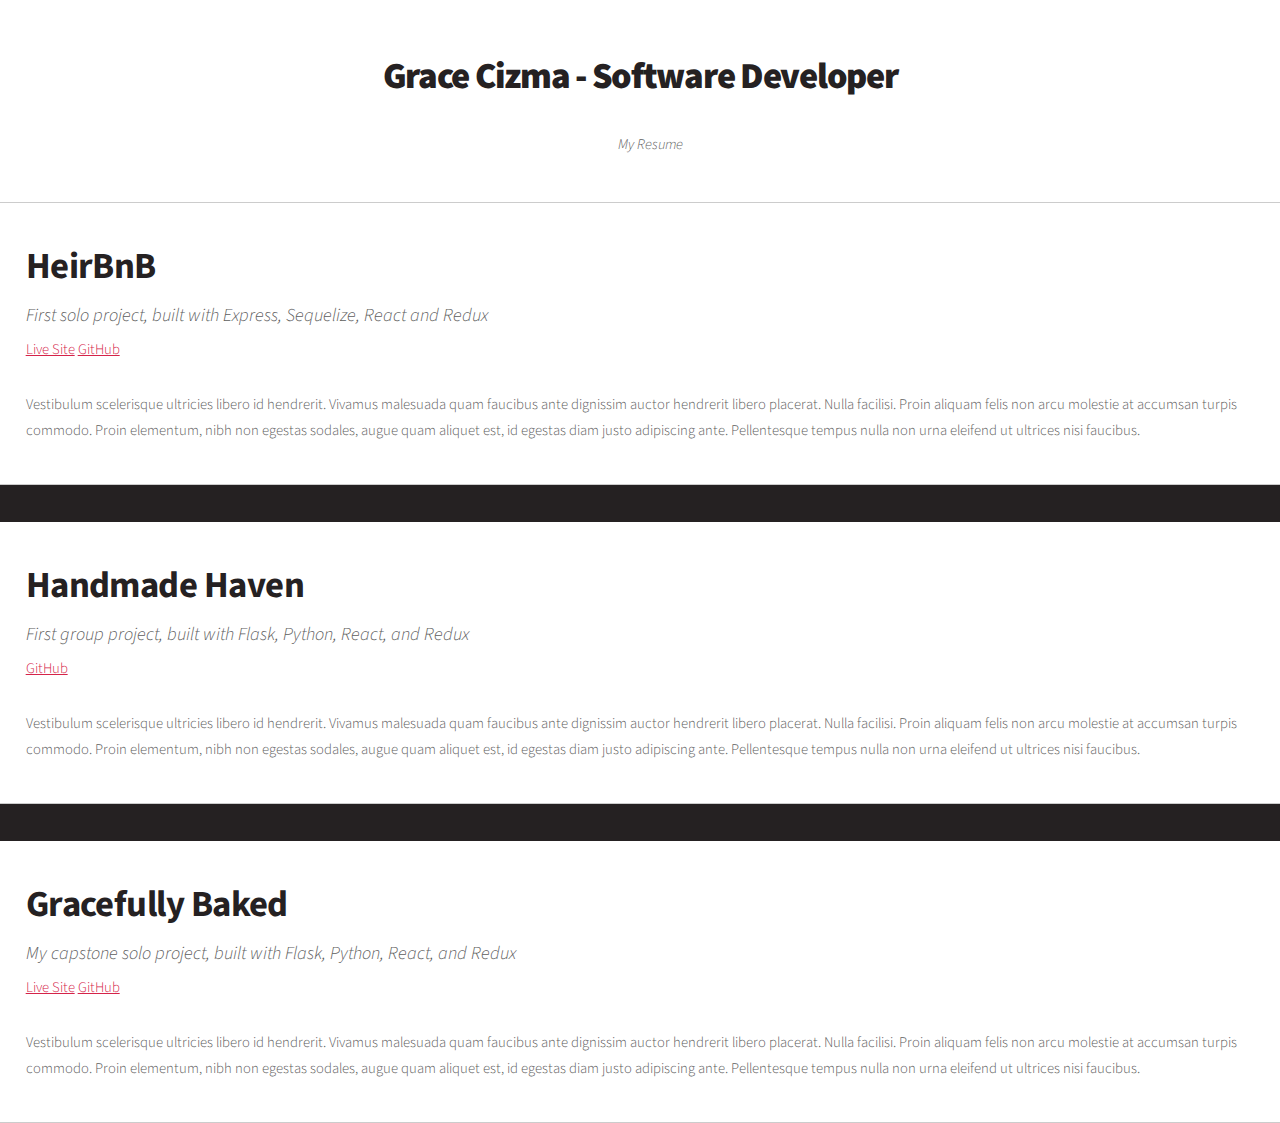
==== commit 87e91d20: "content added to project page" ====
--- a/html/my-projects.html
+++ b/html/my-projects.html
@@ -20,7 +20,7 @@
     <section id="header">
 
       <!-- Logo -->
-      <h1><a href="index.html">Grace Cizma - Software Developer</a></h1>
+      <h1><a href="/../index.html">Grace Cizma - Software Developer</a></h1>
 
       <!-- Nav -->
       <nav id="nav">
@@ -30,3 +30,64 @@
       </nav>
 
     </section>
+
+    <div class="col-8 col-12-medium imp-medium">
+
+      <!-- Content -->
+      <article class="box post">
+        <a href="#" class="image featured"><img src="" alt="" /></a>
+        <header>
+          <h2>HeirBnB</h2>
+          <p>First solo project, built with Express, Sequelize, React and Redux</p>
+          <a href="https://heirbnb-o7kl.onrender.com">Live Site</a>
+          <a href="https://github.com/gracecizma/HeirBnB">GitHub</a>
+        </header>
+        <p>
+          Vestibulum scelerisque ultricies libero id hendrerit. Vivamus malesuada quam faucibus ante dignissim
+          auctor
+          hendrerit libero placerat. Nulla facilisi. Proin aliquam felis non arcu molestie at accumsan turpis
+          commodo.
+          Proin elementum, nibh non egestas sodales, augue quam aliquet est, id egestas diam justo adipiscing
+          ante.
+          Pellentesque tempus nulla non urna eleifend ut ultrices nisi faucibus.
+        </p>
+      </article>
+
+      <article class="box post">
+        <a href="#" class="image featured"><img src="" alt="" /></a>
+        <header>
+          <h2>Handmade Haven</h2>
+          <p>First group project, built with Flask, Python, React, and Redux</p>
+          <a href="https://github.com/gracecizma/Handmade-Haven">GitHub</a>
+        </header>
+        <p>
+          Vestibulum scelerisque ultricies libero id hendrerit. Vivamus malesuada quam faucibus ante dignissim
+          auctor
+          hendrerit libero placerat. Nulla facilisi. Proin aliquam felis non arcu molestie at accumsan turpis
+          commodo.
+          Proin elementum, nibh non egestas sodales, augue quam aliquet est, id egestas diam justo adipiscing
+          ante.
+          Pellentesque tempus nulla non urna eleifend ut ultrices nisi faucibus.
+        </p>
+      </article>
+
+      <article class="box post">
+        <a href="#" class="image featured"><img src="" alt="" /></a>
+        <header>
+          <h2>Gracefully Baked</h2>
+          <p>My capstone solo project, built with Flask, Python, React, and Redux</p>
+          <a href="https://gracefully-baked.onrender.com">Live Site</a>
+          <a href="https://github.com/gracecizma/Gracefully-Baked">GitHub</a>
+        </header>
+        <p>
+          Vestibulum scelerisque ultricies libero id hendrerit. Vivamus malesuada quam faucibus ante dignissim
+          auctor
+          hendrerit libero placerat. Nulla facilisi. Proin aliquam felis non arcu molestie at accumsan turpis
+          commodo.
+          Proin elementum, nibh non egestas sodales, augue quam aliquet est, id egestas diam justo adipiscing
+          ante.
+          Pellentesque tempus nulla non urna eleifend ut ultrices nisi faucibus.
+        </p>
+      </article>
+
+    </div>
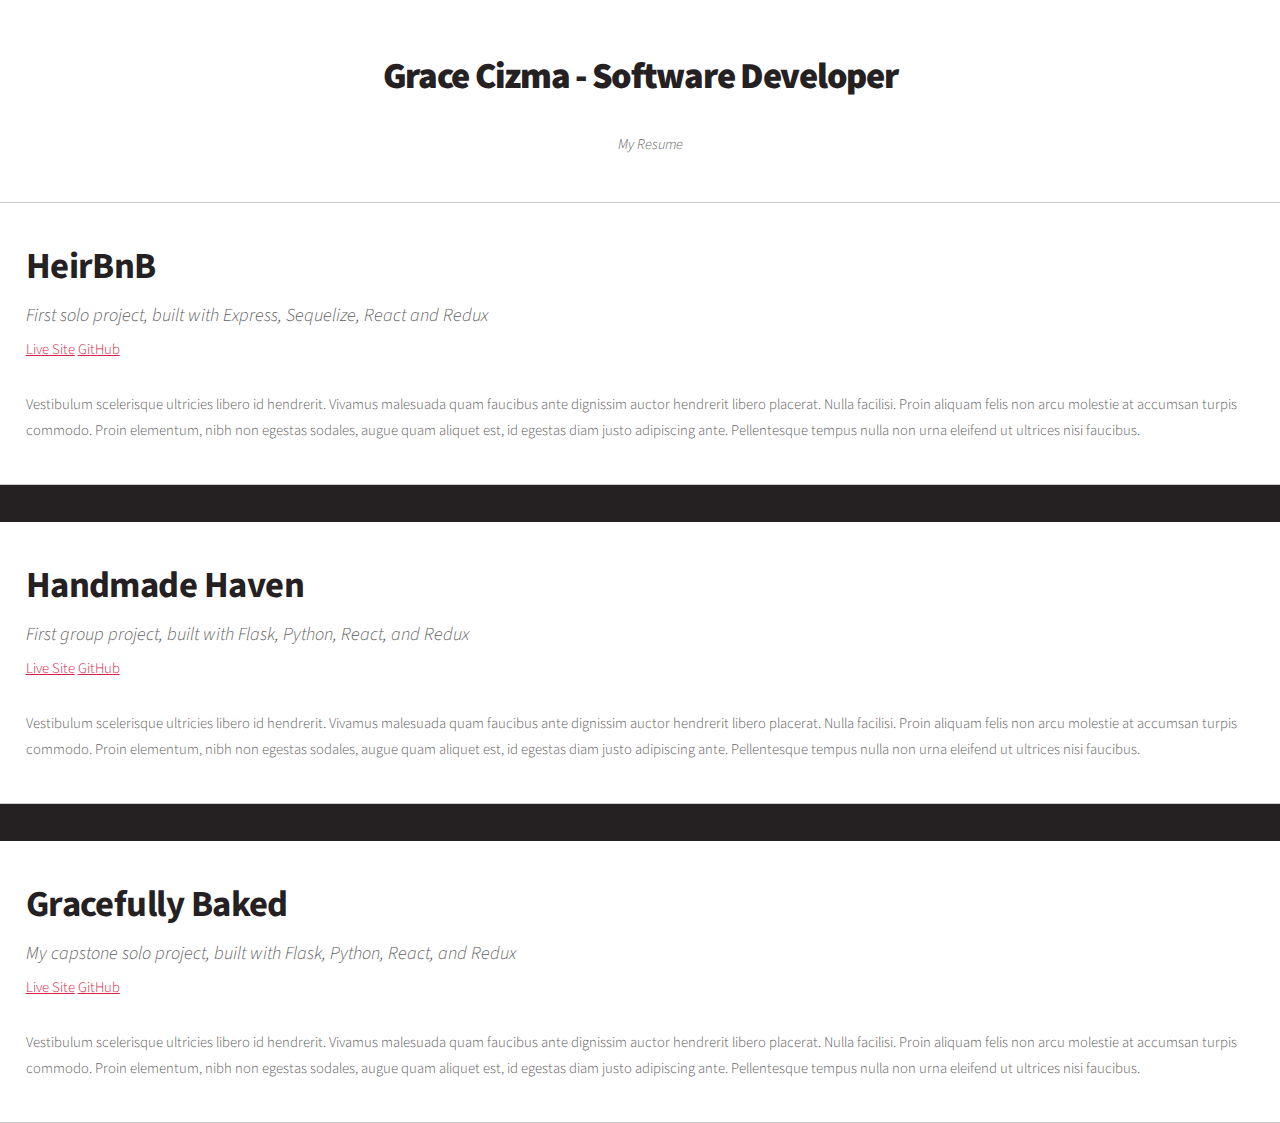
==== commit c2cbd91e: "footer update" ====
--- a/html/my-projects.html
+++ b/html/my-projects.html
@@ -58,6 +58,7 @@
         <header>
           <h2>Handmade Haven</h2>
           <p>First group project, built with Flask, Python, React, and Redux</p>
+          <a href="https://handmade-haven-106v.onrender.com">Live Site</a>
           <a href="https://github.com/gracecizma/Handmade-Haven">GitHub</a>
         </header>
         <p>
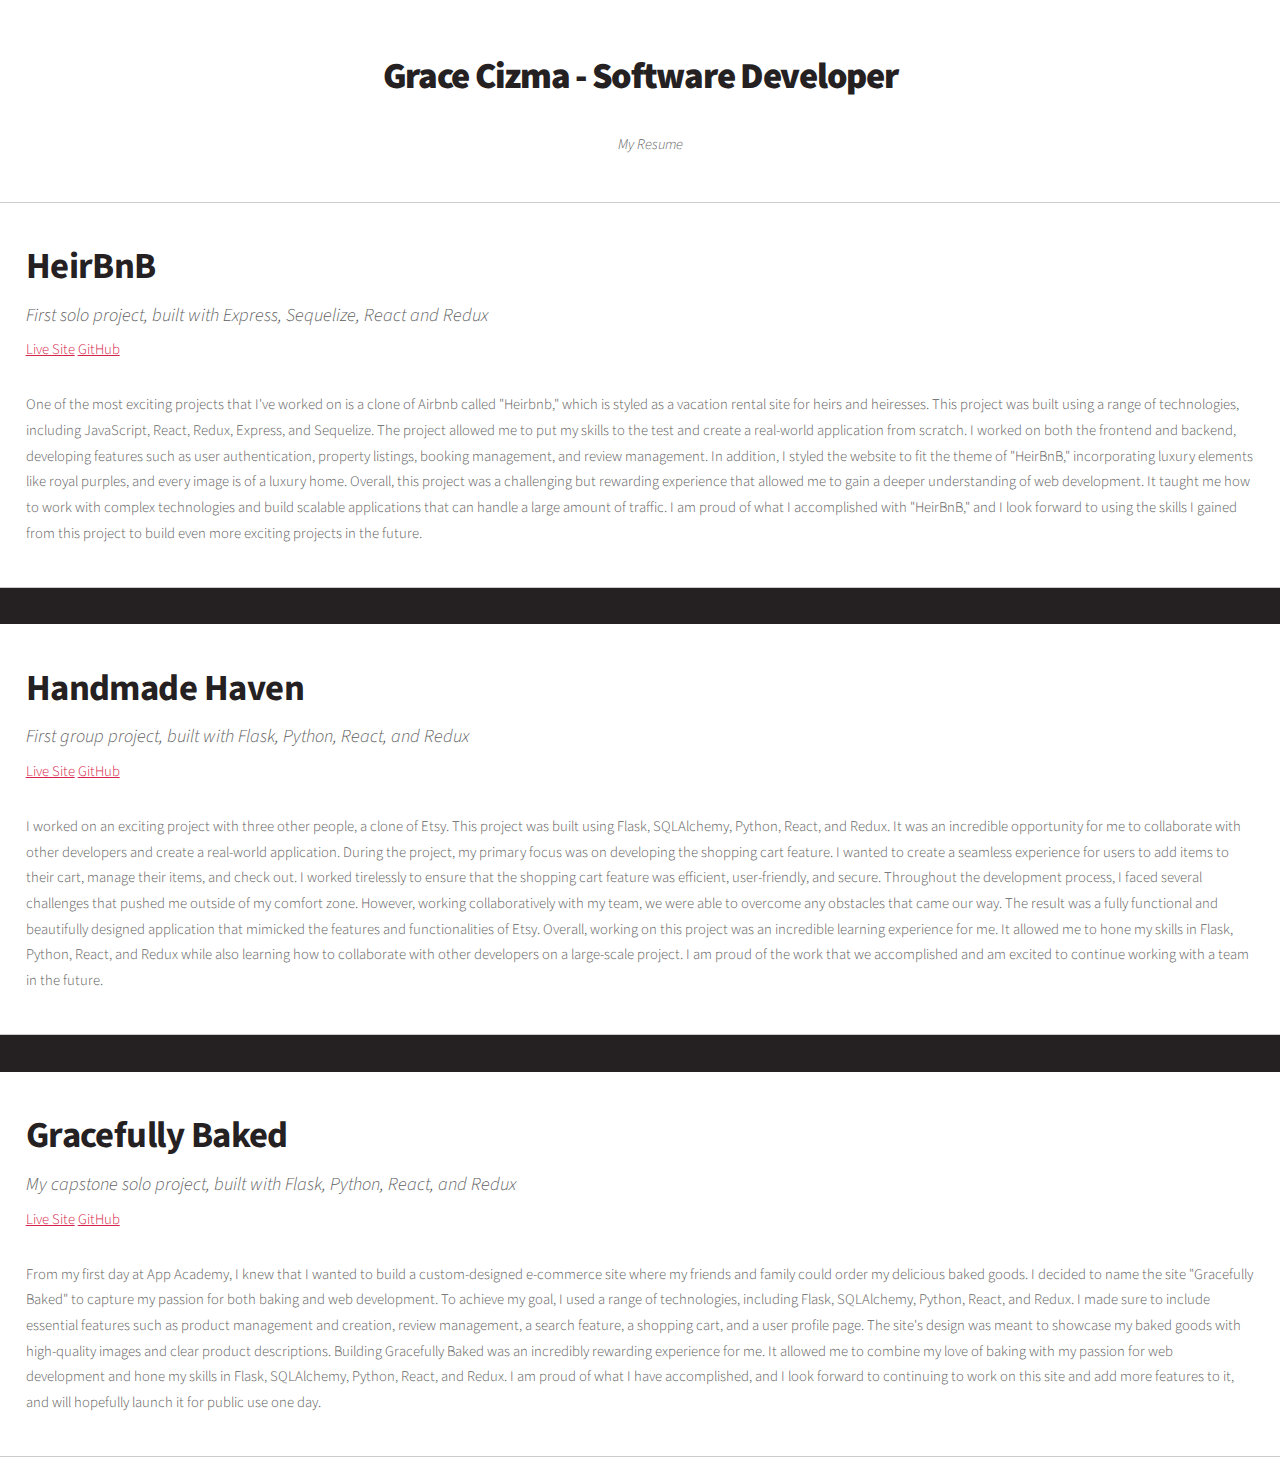
==== commit f11d320a: "project descriptions" ====
--- a/html/my-projects.html
+++ b/html/my-projects.html
@@ -43,13 +43,20 @@
           <a href="https://github.com/gracecizma/HeirBnB">GitHub</a>
         </header>
         <p>
-          Vestibulum scelerisque ultricies libero id hendrerit. Vivamus malesuada quam faucibus ante dignissim
-          auctor
-          hendrerit libero placerat. Nulla facilisi. Proin aliquam felis non arcu molestie at accumsan turpis
-          commodo.
-          Proin elementum, nibh non egestas sodales, augue quam aliquet est, id egestas diam justo adipiscing
-          ante.
-          Pellentesque tempus nulla non urna eleifend ut ultrices nisi faucibus.
+          One of the most exciting projects that I've worked on is a clone of Airbnb called "Heirbnb," which is styled
+          as a vacation rental site for heirs and heiresses. This project was built using a range of technologies,
+          including JavaScript, React, Redux, Express, and Sequelize.
+
+          The project allowed me to put my skills to the test and create a real-world application from scratch. I worked
+          on both the frontend and backend, developing features such as user authentication, property listings, booking
+          management, and review management. In addition, I styled the website to fit the theme of "HeirBnB,"
+          incorporating luxury elements like royal purples, and every image is of a luxury home.
+
+          Overall, this project was a challenging but rewarding experience that allowed me to gain a deeper
+          understanding of web development. It taught me how to work with complex technologies and build scalable
+          applications that can handle a large amount of traffic. I am proud of what I accomplished with "HeirBnB," and
+          I look forward to using the skills I gained from this project to build even more exciting projects in the
+          future.
         </p>
       </article>
 
@@ -62,14 +69,24 @@
           <a href="https://github.com/gracecizma/Handmade-Haven">GitHub</a>
         </header>
         <p>
-          Vestibulum scelerisque ultricies libero id hendrerit. Vivamus malesuada quam faucibus ante dignissim
-          auctor
-          hendrerit libero placerat. Nulla facilisi. Proin aliquam felis non arcu molestie at accumsan turpis
-          commodo.
-          Proin elementum, nibh non egestas sodales, augue quam aliquet est, id egestas diam justo adipiscing
-          ante.
-          Pellentesque tempus nulla non urna eleifend ut ultrices nisi faucibus.
-        </p>
+          I worked on an exciting project with three other people, a clone of Etsy. This project was built using Flask,
+          SQLAlchemy,
+          Python, React, and Redux. It was an incredible opportunity for me to collaborate with other developers and
+          create a real-world application.
+
+          During the project, my primary focus was on developing the shopping cart feature. I wanted to create a
+          seamless experience for users to add items to their cart, manage their items, and check out. I worked
+          tirelessly to ensure that the shopping cart feature was efficient, user-friendly, and secure.
+
+          Throughout the development process, I faced several challenges that pushed me outside of my comfort zone.
+          However, working collaboratively with my team, we were able to overcome any obstacles that came our way. The
+          result was a fully functional and beautifully designed application that mimicked the features and
+          functionalities of Etsy.
+
+          Overall, working on this project was an incredible learning experience for me. It allowed me to hone my skills
+          in Flask, Python, React, and Redux while also learning how to collaborate with other developers on a
+          large-scale project. I am proud of the work that we accomplished and am excited to continue working with a
+          team in the future.
       </article>
 
       <article class="box post">
@@ -81,13 +98,19 @@
           <a href="https://github.com/gracecizma/Gracefully-Baked">GitHub</a>
         </header>
         <p>
-          Vestibulum scelerisque ultricies libero id hendrerit. Vivamus malesuada quam faucibus ante dignissim
-          auctor
-          hendrerit libero placerat. Nulla facilisi. Proin aliquam felis non arcu molestie at accumsan turpis
-          commodo.
-          Proin elementum, nibh non egestas sodales, augue quam aliquet est, id egestas diam justo adipiscing
-          ante.
-          Pellentesque tempus nulla non urna eleifend ut ultrices nisi faucibus.
+          From my first day at App Academy, I knew that I wanted to build a custom-designed e-commerce site where my
+          friends and family could order my delicious baked goods. I decided to name the site "Gracefully Baked" to
+          capture my passion for both baking and web development.
+
+          To achieve my goal, I used a range of technologies, including Flask, SQLAlchemy, Python, React, and Redux. I
+          made sure to include essential features such as product management and creation, review management, a search
+          feature, a shopping cart, and a user profile page. The site's design was meant to showcase my baked goods with
+          high-quality images and clear product descriptions.
+
+          Building Gracefully Baked was an incredibly rewarding experience for me. It allowed me to combine my love of
+          baking with my passion for web development and hone my skills in Flask, SQLAlchemy, Python, React, and Redux.
+          I am proud of what I have accomplished, and I look forward to continuing to work on this site and add more
+          features to it, and will hopefully launch it for public use one day.
         </p>
       </article>
 
